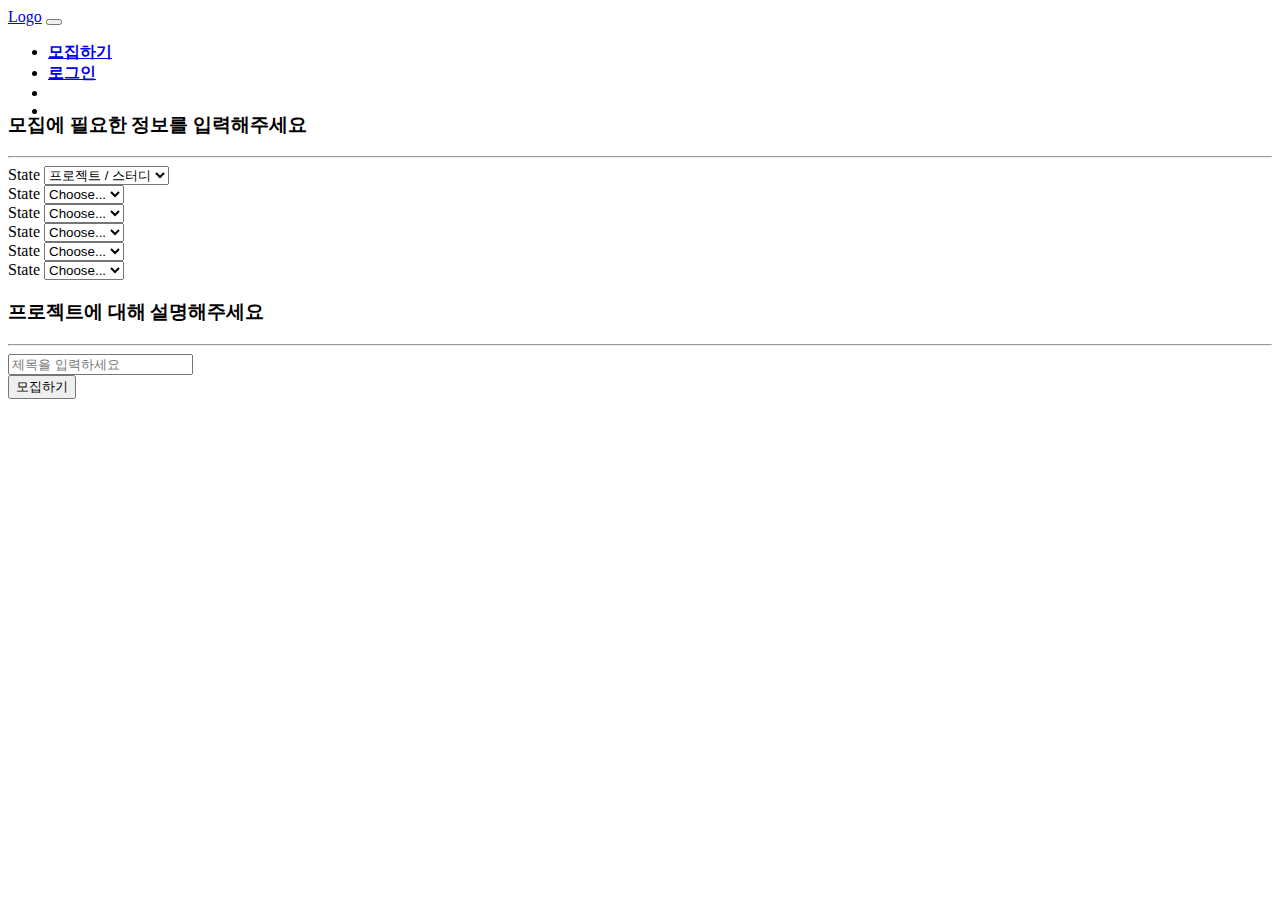
==== src/main/resources/templates/view/board.html @ 095252a0 "Initial commit" ====
<!DOCTYPE html>
<html lang="en" xmlns:th="http://www.thymeleaf.org" xmlns:sec="http://www.thymeleaf.org">
<head>
  <meta charset="UTF-8">
  <meta http-equiv="X-UA-Compatible" content="IE=edge">
  <meta name="viewport" content="width=device-width, initial-scale=1.0">
  <title>Document</title>
  <link rel="stylesheet" href="/resource/static/css/bootstrap.css">
  <style>
    select option[value=""][disabled] {
	    display: none;
    }

    .ck-editor__editable { 
      height: 400px;
     }
  </style>
  <script src="https://cdn.ckeditor.com/ckeditor5/35.4.0/classic/ckeditor.js"></script>
  <script src="https://cdn.ckeditor.com/ckeditor5/34.0.0/classic/translations/ko.js"></script>

</head>
<body>
  <nav class="navbar navbar-expand-lg" style="height: 85px;">
    <div class="container-fluid">
      <a class="navbar-brand text-primary ms-4" href="/" th:href="@{/}">Logo</a>

      <button class="navbar-toggler border-0" type="button" data-bs-toggle="collapse" data-bs-target="#navbarSupportedContent" aria-controls="navbarSupportedContent" aria-expanded="false" aria-label="Toggle navigation">
        <i class="bi bi-list"></i>
      </button>
      <div class="collapse navbar-collapse" id="navbarSupportedContent">
        <ul class="navbar-nav ms-auto mb-2 mb-lg-0">
          <li class="nav-item text-dark">
            <a class="nav-link active" href="./view/board.html" th:href="@{/board}"><span style="font-weight: bold;">모집하기</span></a>
          </li>
          <li class="nav-item">
            <a class="nav-link active" href="./view/login.html" th:href="@{/member/login}" sec:authorize="isAnonymous()"><span style="font-weight: bold;">로그인</span></a>
          </li>
          <li class="nav-item">
            <i class="bi bi-bell nav-link"></i>
          </li>
          <li class="nav-item">
            <i class="bi bi-gear nav-link"></i>
          </li>
        </ul>
      </div>
    </div>
  </nav>

  <div class="container-lg mx-auto mt-5 p-4">
    <div class="container-lg"><h3>모집에 필요한 정보를 입력해주세요</h3></div>
    <hr class="border border-primary">
    
    <form class="row m-4">
      <div class="col-md-5 m-4">
        <label for="inputState0" class="form-label">State</label>
        <select id="inputState0" class="form-select">
          <option value="" disabled selected>프로젝트 / 스터디</option>
          <option>...</option>
        </select>
      </div>

      <div class="col-md-5 m-4">
        <label for="inputState1" class="form-label">State</label>
        <select id="inputState1" class="form-select">
          <option selected>Choose...</option>
          <option>...</option>
        </select>
      </div>

      <div class="col-md-5 m-4">
        <label for="inputState2" class="form-label">State</label>
        <select id="inputState2" class="form-select">
          <option selected>Choose...</option>
          <option>...</option>
        </select>
      </div>

      <div class="col-md-5 m-4">
        <label for="inputState3" class="form-label">State</label>
        <select id="inputState3" class="form-select">
          <option selected>Choose...</option>
          <option>...</option>
        </select>
      </div>

      <div class="col-md-5 m-4">
        <label for="inputState4" class="form-label">State</label>
        <select id="inputState4" class="form-select">
          <option selected>Choose...</option>
          <option>...</option>
        </select>
      </div>

      <div class="col-md-5 m-4">
        <label for="inputState5" class="form-label">State</label>
        <select id="inputState5" class="form-select">
          <option selected>Choose...</option>
          <option>...</option>
        </select>
      </div>

    </form>
  </div>

  <div class="container-lg mx-auto mt-3 p-4">
    <div class="container-lg"><h3>프로젝트에 대해 설명해주세요</h3></div>
    <hr class="border border-primary">

    <form class="p-3 m-4 mx-auto">
      <input type="text" class="form-control mb-3" placeholder="제목을 입력하세요">

      <div id="editor"></div>

      <div class="m-3 d-grid gap-2 d-md-flex justify-content-md-end">
        <button class="btn btn-primary" type="button">모집하기</button>
      </div>
    </form>
  </div>


  <script src="/resource/static/js/bootstrap.js"></script>
  <script>
    ClassicEditor
        .create( document.querySelector( '#editor' ), { language: "ko" } )
        .catch( error => {
            console.error( error );
        } );
</script>

</body>
</html>
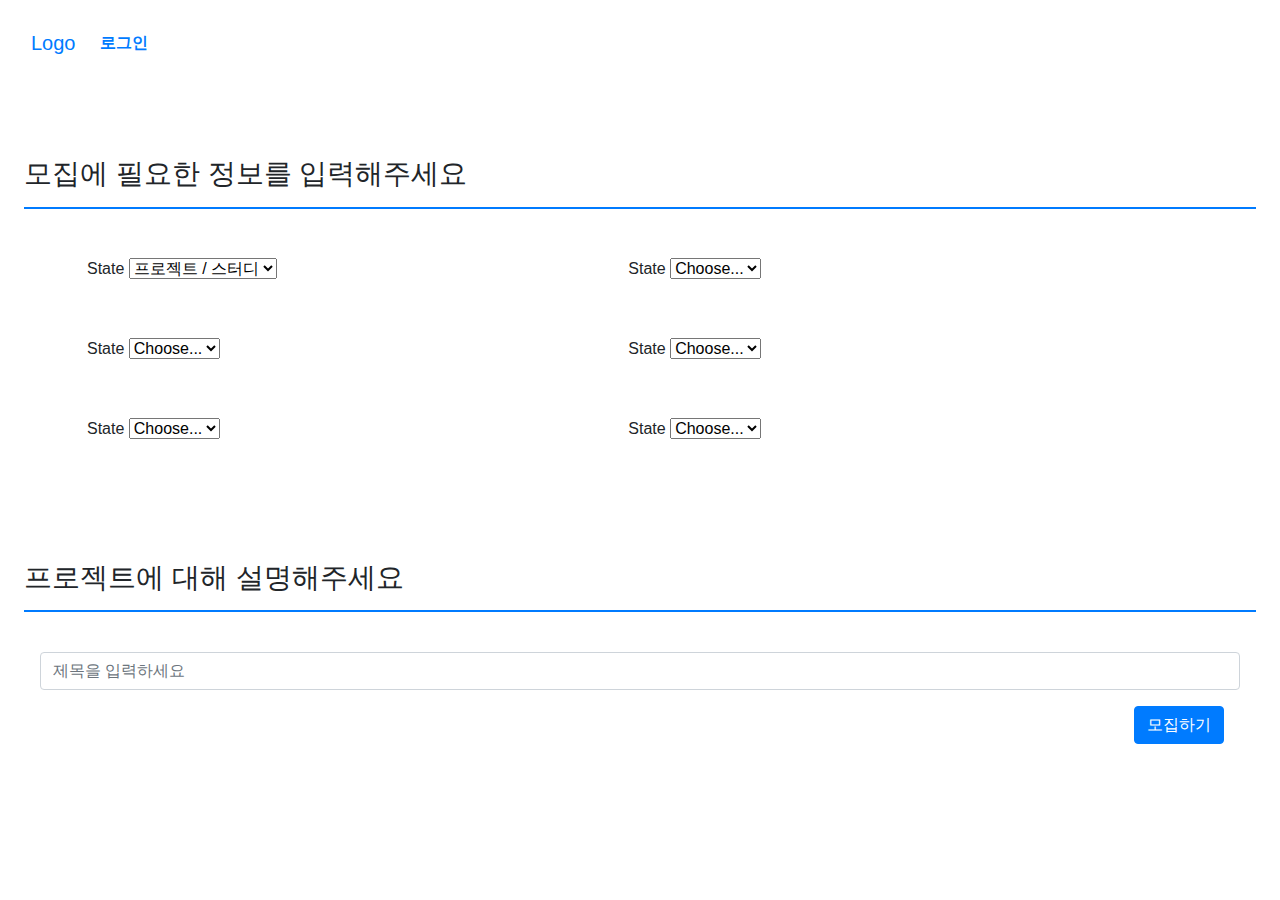
==== commit e609b542: "REFACTOR BaseTimeEntity" ====
--- a/src/main/resources/templates/view/board.html
+++ b/src/main/resources/templates/view/board.html
@@ -1,11 +1,12 @@
 <!DOCTYPE html>
-<html lang="en" xmlns:th="http://www.thymeleaf.org" xmlns:sec="http://www.thymeleaf.org">
+<html xmlns:th="http://www.thymeleaf.org" xmlns:sec="http://www.thymeleaf.org/extras/spring-security">
 <head>
   <meta charset="UTF-8">
   <meta http-equiv="X-UA-Compatible" content="IE=edge">
   <meta name="viewport" content="width=device-width, initial-scale=1.0">
   <title>Document</title>
-  <link rel="stylesheet" href="/resource/static/css/bootstrap.css">
+  <link rel="stylesheet" href="/css/bootstrap.css">
+  <link rel="stylesheet" href="https://stackpath.bootstrapcdn.com/bootstrap/4.3.1/css/bootstrap.min.css">
   <style>
     select option[value=""][disabled] {
 	    display: none;
@@ -29,9 +30,6 @@
       </button>
       <div class="collapse navbar-collapse" id="navbarSupportedContent">
         <ul class="navbar-nav ms-auto mb-2 mb-lg-0">
-          <li class="nav-item text-dark">
-            <a class="nav-link active" href="./view/board.html" th:href="@{/board}"><span style="font-weight: bold;">모집하기</span></a>
-          </li>
           <li class="nav-item">
             <a class="nav-link active" href="./view/login.html" th:href="@{/member/login}" sec:authorize="isAnonymous()"><span style="font-weight: bold;">로그인</span></a>
           </li>
@@ -52,15 +50,23 @@
     
     <form class="row m-4">
       <div class="col-md-5 m-4">
-        <label for="inputState0" class="form-label">State</label>
-        <select id="inputState0" class="form-select">
+        <label for="inputState" class="form-label">State</label>
+        <select id="inputState" class="form-select">
           <option value="" disabled selected>프로젝트 / 스터디</option>
           <option>...</option>
         </select>
       </div>
 
       <div class="col-md-5 m-4">
-        <label for="inputState1" class="form-label">State</label>
+        <label for="inputState" class="form-label">State</label>
+        <select id="inputState0" class="form-select">
+          <option selected>Choose...</option>
+          <option>...</option>
+        </select>
+      </div>
+
+      <div class="col-md-5 m-4">
+        <label for="inputState" class="form-label">State</label>
         <select id="inputState1" class="form-select">
           <option selected>Choose...</option>
           <option>...</option>
@@ -68,7 +74,7 @@
       </div>
 
       <div class="col-md-5 m-4">
-        <label for="inputState2" class="form-label">State</label>
+        <label for="inputState" class="form-label">State</label>
         <select id="inputState2" class="form-select">
           <option selected>Choose...</option>
           <option>...</option>
@@ -76,7 +82,7 @@
       </div>
 
       <div class="col-md-5 m-4">
-        <label for="inputState3" class="form-label">State</label>
+        <label for="inputState" class="form-label">State</label>
         <select id="inputState3" class="form-select">
           <option selected>Choose...</option>
           <option>...</option>
@@ -84,16 +90,8 @@
       </div>
 
       <div class="col-md-5 m-4">
-        <label for="inputState4" class="form-label">State</label>
+        <label for="inputState" class="form-label">State</label>
         <select id="inputState4" class="form-select">
-          <option selected>Choose...</option>
-          <option>...</option>
-        </select>
-      </div>
-
-      <div class="col-md-5 m-4">
-        <label for="inputState5" class="form-label">State</label>
-        <select id="inputState5" class="form-select">
           <option selected>Choose...</option>
           <option>...</option>
         </select>
@@ -118,7 +116,7 @@
   </div>
 
 
-  <script src="/resource/static/js/bootstrap.js"></script>
+  <script src="/js/bootstrap.js"></script>
   <script>
     ClassicEditor
         .create( document.querySelector( '#editor' ), { language: "ko" } )
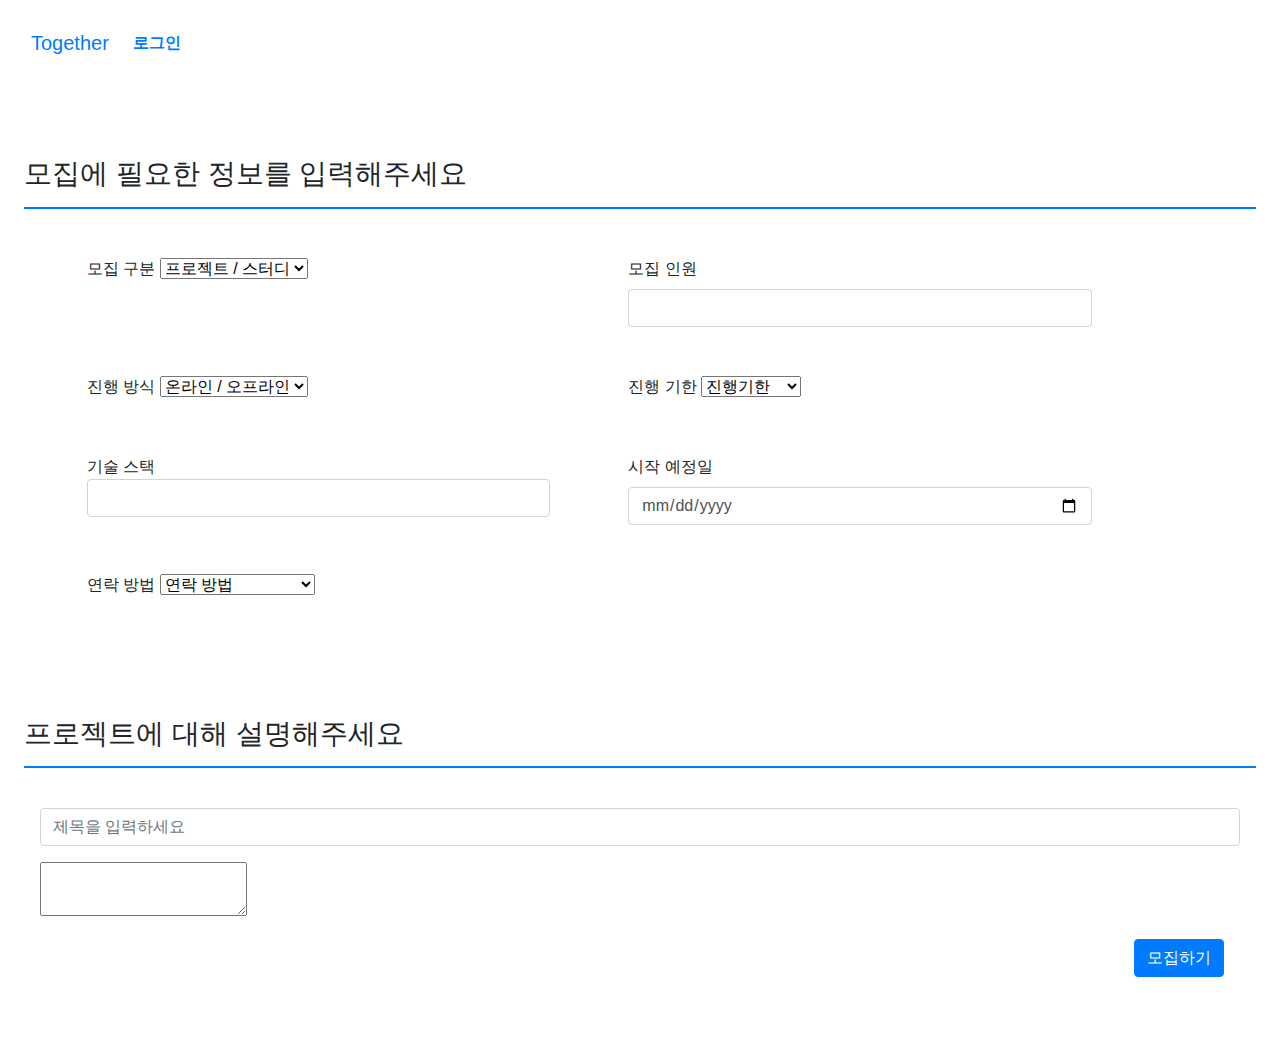
==== commit 3f3cded2: "[DOCS] Add detail, list.html" ====
--- a/src/main/resources/templates/view/board.html
+++ b/src/main/resources/templates/view/board.html
@@ -4,7 +4,7 @@
   <meta charset="UTF-8">
   <meta http-equiv="X-UA-Compatible" content="IE=edge">
   <meta name="viewport" content="width=device-width, initial-scale=1.0">
-  <title>Document</title>
+  <title>Together</title>
   <link rel="stylesheet" href="/css/bootstrap.css">
   <link rel="stylesheet" href="https://stackpath.bootstrapcdn.com/bootstrap/4.3.1/css/bootstrap.min.css">
   <style>
@@ -23,7 +23,7 @@
 <body>
   <nav class="navbar navbar-expand-lg" style="height: 85px;">
     <div class="container-fluid">
-      <a class="navbar-brand text-primary ms-4" href="/" th:href="@{/}">Logo</a>
+      <a class="navbar-brand text-primary ms-4" href="/" th:href="@{/}">Together</a>
 
       <button class="navbar-toggler border-0" type="button" data-bs-toggle="collapse" data-bs-target="#navbarSupportedContent" aria-controls="navbarSupportedContent" aria-expanded="false" aria-label="Toggle navigation">
         <i class="bi bi-list"></i>
@@ -36,84 +36,94 @@
           <li class="nav-item">
             <i class="bi bi-bell nav-link"></i>
           </li>
-          <li class="nav-item">
-            <i class="bi bi-gear nav-link"></i>
+          <li class="nav-item" sec:authorize="isAuthenticated()">
+            <a th:href="@{/user/update}"><i class="bi bi-gear nav-link"></i></a>
           </li>
         </ul>
       </div>
     </div>
   </nav>
 
-  <div class="container-lg mx-auto mt-5 p-4">
-    <div class="container-lg"><h3>모집에 필요한 정보를 입력해주세요</h3></div>
-    <hr class="border border-primary">
-    
-    <form class="row m-4">
-      <div class="col-md-5 m-4">
-        <label for="inputState" class="form-label">State</label>
-        <select id="inputState" class="form-select">
-          <option value="" disabled selected>프로젝트 / 스터디</option>
-          <option>...</option>
-        </select>
+
+  <form th:action method="post" th:object="${board}">
+    <div class="container-lg mx-auto mt-5 p-4">
+      <div class="container-lg"><h3>모집에 필요한 정보를 입력해주세요</h3></div>
+      <hr class="border border-primary">
+
+      <div class="row m-4">
+        <div class="col-md-5 m-4">
+          <label for="inputState" class="form-label">모집 구분</label>
+          <select id="inputState" class="form-select" th:field="*{postRecruit}">
+            <option value="" disabled selected>프로젝트 / 스터디</option>
+            <option value="프로젝트">프로젝트</option>
+            <option value="스터디">스터디</option>
+          </select>
+        </div>
+
+        <div class="col-md-5 m-4">
+          <label for="inputState0" class="form-label">모집 인원</label>
+          <input type="number" id="inputState0" class="form-control" th:field="*{recruitNum}">
+        </div>
+
+        <div class="col-md-5 m-4">
+          <label for="inputState1" class="form-label">진행 방식</label>
+          <select id="inputState1" class="form-select" th:field="*{progressWay}">
+            <option value="" disabled selected>온라인 / 오프라인</option>
+            <option value="온라인">온라인</option>
+            <option value="오프라인">오프라인</option>
+          </select>
+        </div>
+
+        <div class="col-md-5 m-4">
+          <label for="inputState2" class="form-label">진행 기한</label>
+          <select id="inputState2" class="form-select" th:field="*{duration}">
+            <option value="" disabled selected>진행기한</option>
+            <option value="1개월">1개월</option>
+            <option value="2개월">2개월</option>
+            <option value="3개월">3개월</option>
+            <option value="4개월">4개월</option>
+            <option value="5개월">5개월</option>
+            <option value="6개월 이상">6개월 이상</option>
+          </select>
+        </div>
+
+        <div class="col-md-5 m-4">
+          <label for="inputState3" class="form-check-label">기술 스택</label>
+          <input class="form-control" id="inputState3" type="text" th:field="*{skill}">
+        </div>
+
+        <div class="col-md-5 m-4">
+          <label for="inputState4" class="form-label">시작 예정일</label>
+          <input class="form-control" id="inputState4" type="date" th:field="*{date}">
+        </div>
+
+        <div class="col-md-5 m-4">
+          <label for="inputState5" class="form-label">연락 방법</label>
+          <select id="inputState5" class="form-select" th:field="*{contactWay}">
+            <option value="" disabled selected>연락 방법</option>
+            <option value="카카오톡 오픈채팅">카카오톡 오픈채팅</option>
+            <option value="구글 폼">구글 폼</option>
+          </select>
+        </div>
       </div>
+    </div>
+    </div>
 
-      <div class="col-md-5 m-4">
-        <label for="inputState" class="form-label">State</label>
-        <select id="inputState0" class="form-select">
-          <option selected>Choose...</option>
-          <option>...</option>
-        </select>
+    <div class="container-lg mx-auto mt-3 p-4">
+      <div class="container-lg"><h3>프로젝트에 대해 설명해주세요</h3></div>
+      <hr class="border border-primary">
+
+      <div class="p-3 m-4 mx-auto">
+        <input type="text" class="form-control mb-3" placeholder="제목을 입력하세요" th:field="*{title}">
+
+        <textarea id="editor" th:field="*{content}"></textarea>
+
+        <div class="m-3 d-grid gap-2 d-md-flex justify-content-md-end">
+          <button class="btn btn-primary" type="submit">모집하기</button>
+        </div>
       </div>
-
-      <div class="col-md-5 m-4">
-        <label for="inputState" class="form-label">State</label>
-        <select id="inputState1" class="form-select">
-          <option selected>Choose...</option>
-          <option>...</option>
-        </select>
-      </div>
-
-      <div class="col-md-5 m-4">
-        <label for="inputState" class="form-label">State</label>
-        <select id="inputState2" class="form-select">
-          <option selected>Choose...</option>
-          <option>...</option>
-        </select>
-      </div>
-
-      <div class="col-md-5 m-4">
-        <label for="inputState" class="form-label">State</label>
-        <select id="inputState3" class="form-select">
-          <option selected>Choose...</option>
-          <option>...</option>
-        </select>
-      </div>
-
-      <div class="col-md-5 m-4">
-        <label for="inputState" class="form-label">State</label>
-        <select id="inputState4" class="form-select">
-          <option selected>Choose...</option>
-          <option>...</option>
-        </select>
-      </div>
-
-    </form>
-  </div>
-
-  <div class="container-lg mx-auto mt-3 p-4">
-    <div class="container-lg"><h3>프로젝트에 대해 설명해주세요</h3></div>
-    <hr class="border border-primary">
-
-    <form class="p-3 m-4 mx-auto">
-      <input type="text" class="form-control mb-3" placeholder="제목을 입력하세요">
-
-      <div id="editor"></div>
-
-      <div class="m-3 d-grid gap-2 d-md-flex justify-content-md-end">
-        <button class="btn btn-primary" type="button">모집하기</button>
-      </div>
-    </form>
-  </div>
+    </div>
+  </form>
 
 
   <script src="/js/bootstrap.js"></script>
@@ -123,7 +133,7 @@
         .catch( error => {
             console.error( error );
         } );
-</script>
+  </script>
 
 </body>
 </html>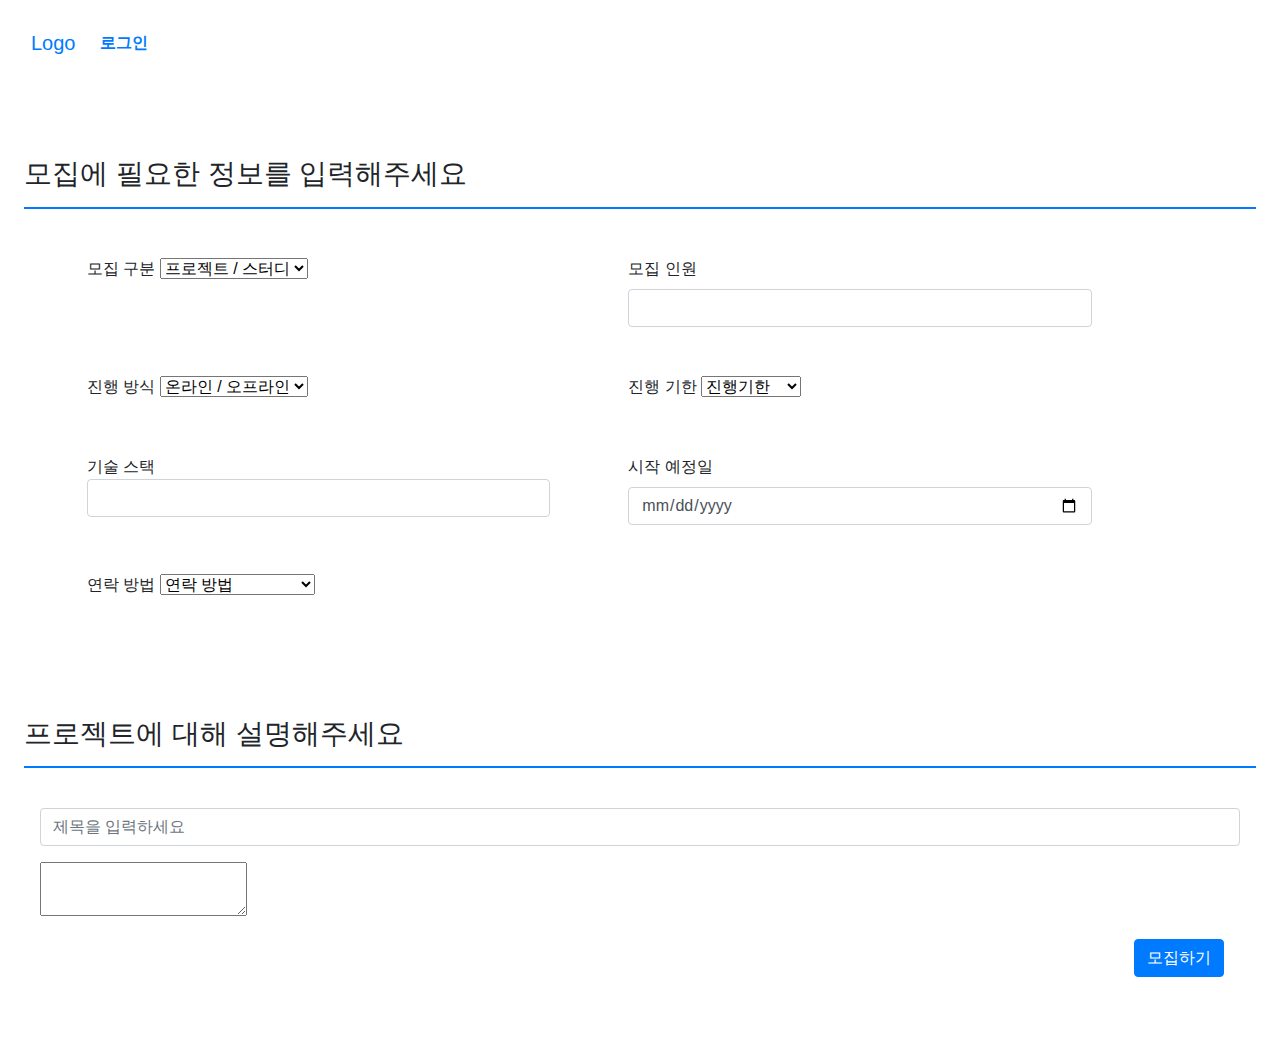
==== commit ffabe7bb: "REFACTOR: board.html, list.html, detail.html FIX: BoardRepository, BoardService, BoardController" ====
--- a/src/main/resources/templates/view/board.html
+++ b/src/main/resources/templates/view/board.html
@@ -1,139 +1,138 @@
 <!DOCTYPE html>
-<html xmlns:th="http://www.thymeleaf.org" xmlns:sec="http://www.thymeleaf.org/extras/spring-security">
+<html xmlns:th="http://www.thymeleaf.org" xmlns:sec="http://www.thymeleaf.org/extras/spring-security"
+      xmlns="http://www.w3.org/1999/html">
 <head>
   <meta charset="UTF-8">
   <meta http-equiv="X-UA-Compatible" content="IE=edge">
   <meta name="viewport" content="width=device-width, initial-scale=1.0">
-  <title>Together</title>
+  <title>Document</title>
   <link rel="stylesheet" href="/css/bootstrap.css">
   <link rel="stylesheet" href="https://stackpath.bootstrapcdn.com/bootstrap/4.3.1/css/bootstrap.min.css">
   <style>
     select option[value=""][disabled] {
-	    display: none;
+      display: none;
     }
 
-    .ck-editor__editable { 
+    .ck-editor__editable {
       height: 400px;
-     }
+    }
   </style>
   <script src="https://cdn.ckeditor.com/ckeditor5/35.4.0/classic/ckeditor.js"></script>
   <script src="https://cdn.ckeditor.com/ckeditor5/34.0.0/classic/translations/ko.js"></script>
 
 </head>
 <body>
-  <nav class="navbar navbar-expand-lg" style="height: 85px;">
-    <div class="container-fluid">
-      <a class="navbar-brand text-primary ms-4" href="/" th:href="@{/}">Together</a>
+<nav class="navbar navbar-expand-lg" style="height: 85px;">
+  <div class="container-fluid">
+    <a class="navbar-brand text-primary ms-4" href="/" th:href="@{/}">Logo</a>
 
-      <button class="navbar-toggler border-0" type="button" data-bs-toggle="collapse" data-bs-target="#navbarSupportedContent" aria-controls="navbarSupportedContent" aria-expanded="false" aria-label="Toggle navigation">
-        <i class="bi bi-list"></i>
-      </button>
-      <div class="collapse navbar-collapse" id="navbarSupportedContent">
-        <ul class="navbar-nav ms-auto mb-2 mb-lg-0">
-          <li class="nav-item">
-            <a class="nav-link active" href="./view/login.html" th:href="@{/member/login}" sec:authorize="isAnonymous()"><span style="font-weight: bold;">로그인</span></a>
-          </li>
-          <li class="nav-item">
-            <i class="bi bi-bell nav-link"></i>
-          </li>
-          <li class="nav-item" sec:authorize="isAuthenticated()">
-            <a th:href="@{/user/update}"><i class="bi bi-gear nav-link"></i></a>
-          </li>
-        </ul>
+    <button class="navbar-toggler border-0" type="button" data-bs-toggle="collapse" data-bs-target="#navbarSupportedContent" aria-controls="navbarSupportedContent" aria-expanded="false" aria-label="Toggle navigation">
+      <i class="bi bi-list"></i>
+    </button>
+    <div class="collapse navbar-collapse" id="navbarSupportedContent">
+      <ul class="navbar-nav ms-auto mb-2 mb-lg-0">
+        <li class="nav-item">
+          <a class="nav-link active" href="./view/login.html" th:href="@{/member/login}" sec:authorize="isAnonymous()"><span style="font-weight: bold;">로그인</span></a>
+        </li>
+        <li class="nav-item">
+          <i class="bi bi-bell nav-link"></i>
+        </li>
+        <li class="nav-item">
+          <i class="bi bi-gear nav-link"></i>
+        </li>
+      </ul>
+    </div>
+  </div>
+</nav>
+
+<form th:action method="post" th:object="${board}">
+  <div class="container-lg mx-auto mt-5 p-4">
+    <div class="container-lg"><h3>모집에 필요한 정보를 입력해주세요</h3></div>
+    <hr class="border border-primary">
+
+    <div class="row m-4">
+      <div class="col-md-5 m-4">
+        <label for="inputState" class="form-label">모집 구분</label>
+        <select id="inputState" class="form-select" th:field="*{postRecruit}">
+          <option value="" disabled selected>프로젝트 / 스터디</option>
+          <option value="프로젝트">프로젝트</option>
+          <option value="스터디">스터디</option>
+        </select>
+      </div>
+
+      <div class="col-md-5 m-4">
+        <label for="inputState0" class="form-label">모집 인원</label>
+        <input type="number" id="inputState0" class="form-control" th:field="*{recruitNum}">
+      </div>
+
+      <div class="col-md-5 m-4">
+        <label for="inputState1" class="form-label">진행 방식</label>
+        <select id="inputState1" class="form-select" th:field="*{progressWay}">
+          <option value="" disabled selected>온라인 / 오프라인</option>
+          <option value="온라인">온라인</option>
+          <option value="오프라인">오프라인</option>
+        </select>
+      </div>
+
+      <div class="col-md-5 m-4">
+        <label for="inputState2" class="form-label">진행 기한</label>
+        <select id="inputState2" class="form-select" th:field="*{duration}">
+          <option value="" disabled selected>진행기한</option>
+          <option value="1개월">1개월</option>
+          <option value="2개월">2개월</option>
+          <option value="3개월">3개월</option>
+          <option value="4개월">4개월</option>
+          <option value="5개월">5개월</option>
+          <option value="6개월 이상">6개월 이상</option>
+        </select>
+      </div>
+
+      <div class="col-md-5 m-4">
+        <label for="inputState3" class="form-check-label">기술 스택</label>
+        <input class="form-control" id="inputState3" type="text" th:field="*{skill}">
+      </div>
+
+      <div class="col-md-5 m-4">
+        <label for="inputState4" class="form-label">시작 예정일</label>
+        <input class="form-control" id="inputState4" type="date" th:field="*{date}">
+      </div>
+
+      <div class="col-md-5 m-4">
+        <label for="inputState5" class="form-label">연락 방법</label>
+        <select id="inputState5" class="form-select" th:field="*{contactWay}">
+          <option value="" disabled selected>연락 방법</option>
+          <option value="카카오톡 오픈채팅">카카오톡 오픈채팅</option>
+          <option value="구글 폼">구글 폼</option>
+        </select>
       </div>
     </div>
-  </nav>
+  </div>
+  </div>
 
+  <div class="container-lg mx-auto mt-3 p-4">
+    <div class="container-lg"><h3>프로젝트에 대해 설명해주세요</h3></div>
+    <hr class="border border-primary">
 
-  <form th:action method="post" th:object="${board}">
-    <div class="container-lg mx-auto mt-5 p-4">
-      <div class="container-lg"><h3>모집에 필요한 정보를 입력해주세요</h3></div>
-      <hr class="border border-primary">
+    <div class="p-3 m-4 mx-auto">
+      <input type="text" class="form-control mb-3" placeholder="제목을 입력하세요" th:field="*{title}">
 
-      <div class="row m-4">
-        <div class="col-md-5 m-4">
-          <label for="inputState" class="form-label">모집 구분</label>
-          <select id="inputState" class="form-select" th:field="*{postRecruit}">
-            <option value="" disabled selected>프로젝트 / 스터디</option>
-            <option value="프로젝트">프로젝트</option>
-            <option value="스터디">스터디</option>
-          </select>
-        </div>
+      <textarea id="editor" th:field="*{content}"></textarea>
 
-        <div class="col-md-5 m-4">
-          <label for="inputState0" class="form-label">모집 인원</label>
-          <input type="number" id="inputState0" class="form-control" th:field="*{recruitNum}">
-        </div>
-
-        <div class="col-md-5 m-4">
-          <label for="inputState1" class="form-label">진행 방식</label>
-          <select id="inputState1" class="form-select" th:field="*{progressWay}">
-            <option value="" disabled selected>온라인 / 오프라인</option>
-            <option value="온라인">온라인</option>
-            <option value="오프라인">오프라인</option>
-          </select>
-        </div>
-
-        <div class="col-md-5 m-4">
-          <label for="inputState2" class="form-label">진행 기한</label>
-          <select id="inputState2" class="form-select" th:field="*{duration}">
-            <option value="" disabled selected>진행기한</option>
-            <option value="1개월">1개월</option>
-            <option value="2개월">2개월</option>
-            <option value="3개월">3개월</option>
-            <option value="4개월">4개월</option>
-            <option value="5개월">5개월</option>
-            <option value="6개월 이상">6개월 이상</option>
-          </select>
-        </div>
-
-        <div class="col-md-5 m-4">
-          <label for="inputState3" class="form-check-label">기술 스택</label>
-          <input class="form-control" id="inputState3" type="text" th:field="*{skill}">
-        </div>
-
-        <div class="col-md-5 m-4">
-          <label for="inputState4" class="form-label">시작 예정일</label>
-          <input class="form-control" id="inputState4" type="date" th:field="*{date}">
-        </div>
-
-        <div class="col-md-5 m-4">
-          <label for="inputState5" class="form-label">연락 방법</label>
-          <select id="inputState5" class="form-select" th:field="*{contactWay}">
-            <option value="" disabled selected>연락 방법</option>
-            <option value="카카오톡 오픈채팅">카카오톡 오픈채팅</option>
-            <option value="구글 폼">구글 폼</option>
-          </select>
-        </div>
+      <div class="m-3 d-grid gap-2 d-md-flex justify-content-md-end">
+        <button class="btn btn-primary" type="submit">모집하기</button>
       </div>
     </div>
-    </div>
+  </div>
+</form>
 
-    <div class="container-lg mx-auto mt-3 p-4">
-      <div class="container-lg"><h3>프로젝트에 대해 설명해주세요</h3></div>
-      <hr class="border border-primary">
-
-      <div class="p-3 m-4 mx-auto">
-        <input type="text" class="form-control mb-3" placeholder="제목을 입력하세요" th:field="*{title}">
-
-        <textarea id="editor" th:field="*{content}"></textarea>
-
-        <div class="m-3 d-grid gap-2 d-md-flex justify-content-md-end">
-          <button class="btn btn-primary" type="submit">모집하기</button>
-        </div>
-      </div>
-    </div>
-  </form>
-
-
-  <script src="/js/bootstrap.js"></script>
-  <script>
-    ClassicEditor
-        .create( document.querySelector( '#editor' ), { language: "ko" } )
-        .catch( error => {
+<script src="/js/bootstrap.js"></script>
+<script>
+  ClassicEditor
+          .create( document.querySelector( '#editor' ), { language: "ko" } )
+          .catch( error => {
             console.error( error );
-        } );
-  </script>
+          } );
+</script>
 
 </body>
 </html>